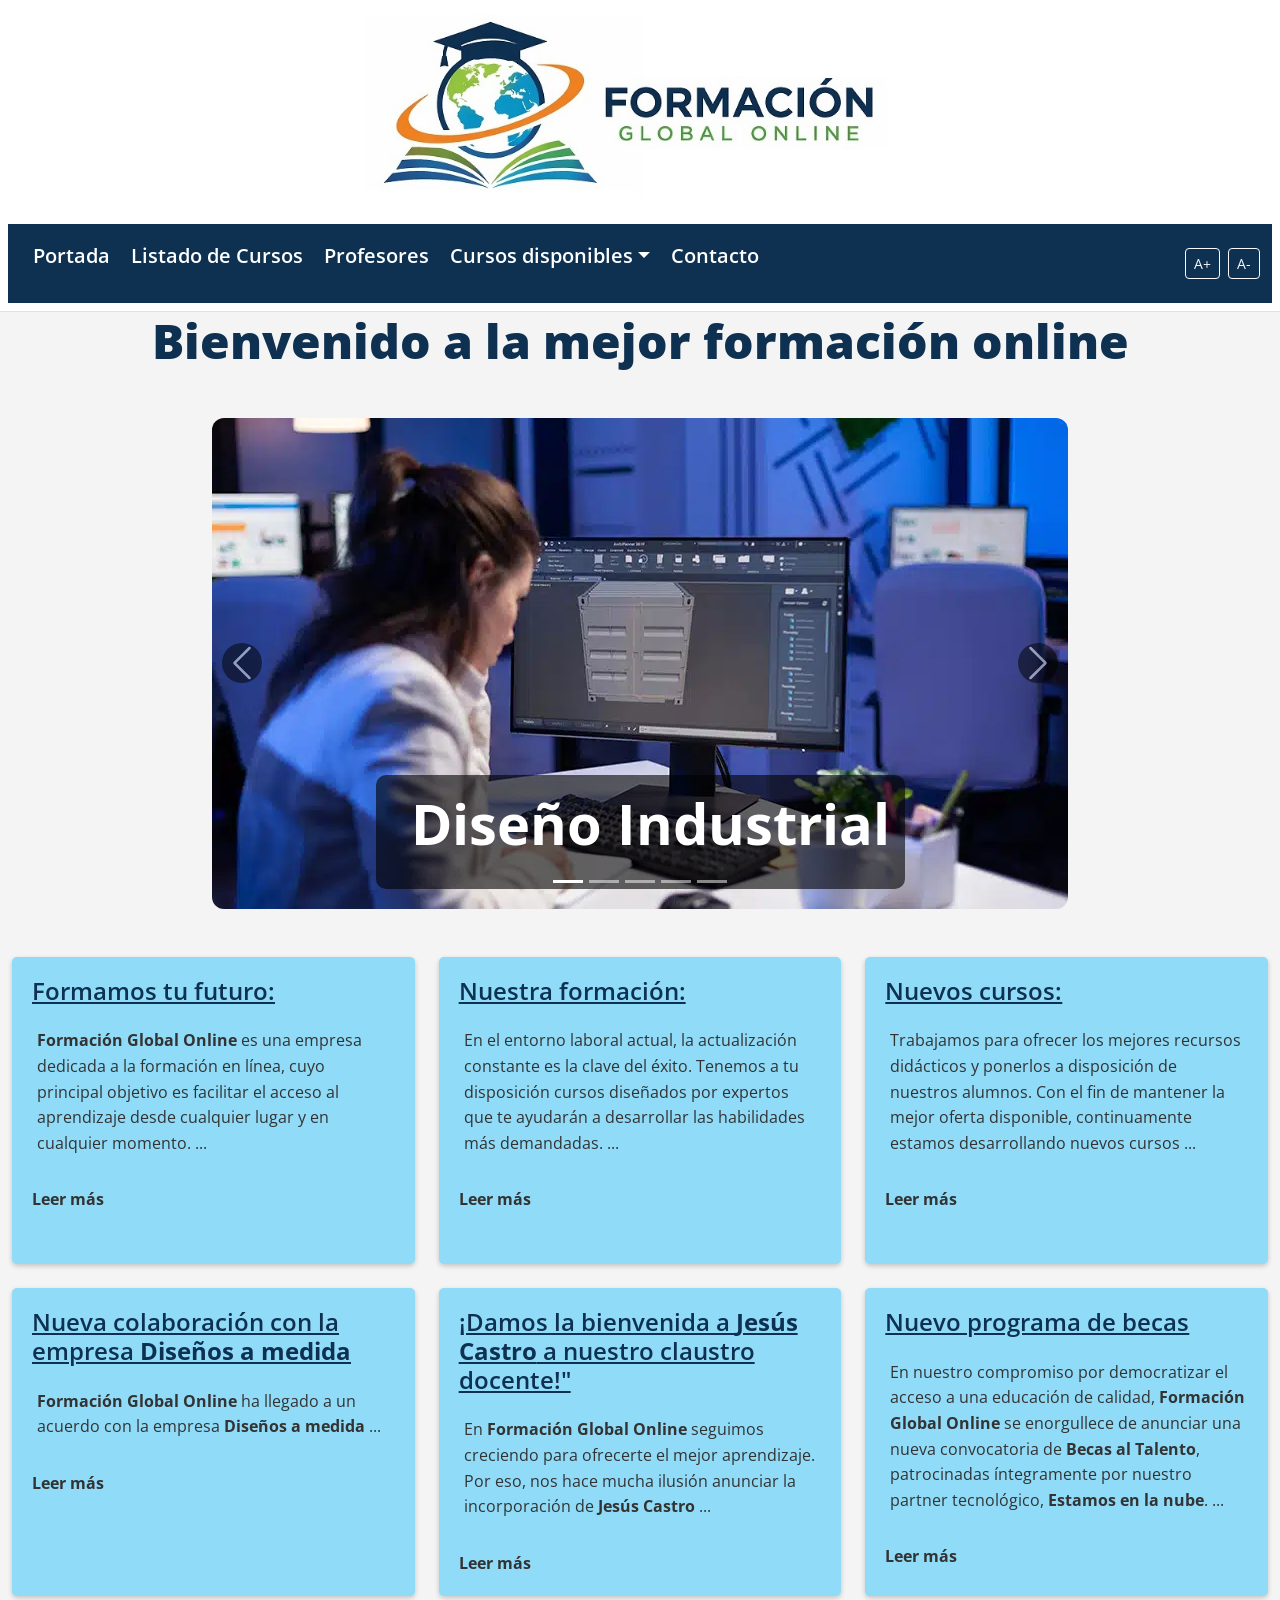
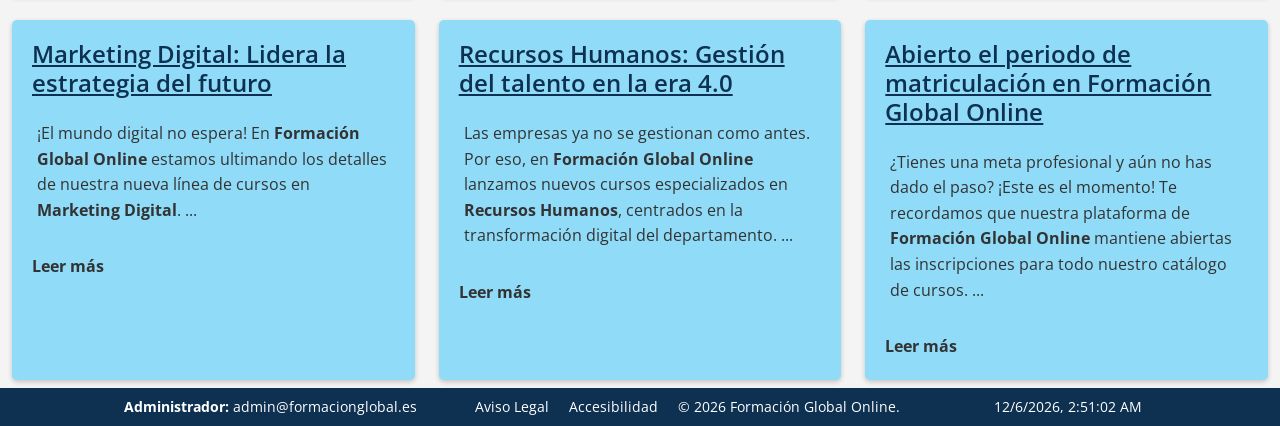
==== index.html @ d68c9276 "Add files via upload" ====
<!DOCTYPE html>
<html lang="es">
	<head>		
		<meta name="author" content="Noelia Cabezas">
		<meta name="description" content="Cursos de formación en línea">
		<meta name="keywords" content="cursos, formación, noticias, tecnología, diseño, idiomas, empresa">
		<meta name="viewport" content="width=device-width, initial-scale=1.0">
		<meta charset="utf-8">		
		<title>Formación Global Online | Portada</title>
		<!-- Importamos la fuente y el fichero CSS de estilos-->
		<link rel="preconnect" href="https://fonts.googleapis.com">
		<link rel="preconnect" href="https://fonts.gstatic.com" crossorigin>
		<link href="https://fonts.googleapis.com/css2?family=Open+Sans:ital,wght@0,300..800;1,300..800&display=swap" rel="stylesheet">		
		<link href="https://cdn.jsdelivr.net/npm/bootstrap@5.3.8/dist/css/bootstrap.min.css" rel="stylesheet" integrity="sha384-sRIl4kxILFvY47J16cr9ZwB07vP4J8+LH7qKQnuqkuIAvNWLzeN8tE5YBujZqJLB" crossorigin="anonymous">
		<link href="style/estilos.css" rel="stylesheet" type="text/css">
		
		<!-- Para redes sociales -->
		<meta property="og:title" content="Formación Global Online">	
	</head>
	<body>
		<header class="sticky-top bg-white border-bottom">
			<!-- Encabezado corporativo del sitio web -->
			<div>	
				<figure>
					<img src="img/logo_2.jpg" alt="Logo de Formación Global Online">
				</figure>				
			</div>	
			
			<nav class="navbar navbar-expand-lg navbar-dark fondo_corporativo_azul_marino">
				<div class="container-fluid">     
					<!-- Crea un botón de tres rayas horizontales para el diseño responsible si la pantalla es más pequeña, si pulsas se despliega el menú -->
					<button class="navbar-toggler" type="button" data-bs-toggle="collapse" data-bs-target="#menuNavegacion">
						<span class="navbar-toggler-icon"></span>
					</button>
					<!-- Elementos del menú -->
					<div class="collapse navbar-collapse" id="menuNavegacion">
						<ul class="navbar-nav me-auto">
							<li class="nav-item"><a class="nav-link text-white" href="index.html">Portada</a></li>
							<li class="nav-item"><a class="nav-link text-white" href="listado_cursos.html">Listado de Cursos</a></li>
							<li class="nav-item"><a class="nav-link text-white" href="profesores.html">Profesores</a></li>
							<!-- Desplegable de cursos individuales -->
							<li class="nav-item dropdown">
								<a class="nav-link dropdown-toggle text-white" href="#" role="button" data-bs-toggle="dropdown">Cursos disponibles</a>								
								<ul class="dropdown-menu dropdown-menu-dark fondo_corporativo_azul_marino ">
									<li><a class="dropdown-item text-white" href="curso_detalle_1.html">Hacking Ético</a></li>
									<li><a class="dropdown-item text-white" href="curso_detalle_2.html">Gestión de Empresas</a></li>
									<li><a class="dropdown-item text-white" href="curso_detalle_3.html">Diseño Industrial</a></li>
									<li><a class="dropdown-item text-white" href="curso_detalle_4.html">Alemán Básico</a></li>
									<li><a class="dropdown-item text-white" href="curso_detalle_5.html">Comercio Internacional</a></li>
									<li><a class="dropdown-item text-white" href="curso_detalle_6.html">Alemán Básico II</a></li>
									<li><a class="dropdown-item text-white" href="curso_detalle_7.html">Excel Avanzado</a></li>
									<li><a class="dropdown-item text-white" href="curso_detalle_8.html">Fundamentos de IA</a></li>
									<li><a class="dropdown-item text-white" href="curso_detalle_9.html">Diseñador Web</a></li>
								</ul>
							</li>
							<li class="nav-item"><a class="nav-link text-white" href="contacto.html">Contacto</a></li>
						</ul>                
						<!-- Botones tamaño de texto -->
						<div class="d-flex">
							<button id="btn-aumentar" class="btn btn-outline-light btn-sm me-2">A+</button>
							<button id="btn-disminuir" class="btn btn-outline-light btn-sm">A-</button>
						</div>
					</div>
				</div>
			</nav>
		</header>
		<main>		
			<h1>Bienvenido a la mejor formación online</h1>
			<!-- Carrusel -->
			<div id="carrusel_cursos" class="carousel slide mx-auto mt-5" data-bs-ride="carousel">
				<div class="carousel-indicators">
					<button type="button" data-bs-target="#carrusel_cursos" data-bs-slide-to="0" class="active" aria-current="true" aria-label="Diseño Industrial"></button>
					<button type="button" data-bs-target="#carrusel_cursos" data-bs-slide-to="1" aria-label="Alemán Básico"></button>
					<button type="button" data-bs-target="#carrusel_cursos" data-bs-slide-to="2" aria-label="Alemán Básico II"></button>
					<button type="button" data-bs-target="#carrusel_cursos" data-bs-slide-to="3" aria-label="Excel Avanzado"></button>
					<button type="button" data-bs-target="#carrusel_cursos" data-bs-slide-to="4" aria-label="Fundamentos de IA"></button>
				</div>
				<div class="carousel-inner">
					<div class="carousel-item active">
						<a href=curso_detalle_3.html>
							<picture>
								<!-- Tamaño pequeño para movil -->
								<source srcset="img/curso_3_m.png" media="(max-width: 767px)">
								<!-- Tamaño mediano para tablet -->
								<source srcset="img/curso_3_t.png" media="(max-width: 991px)">
								<!-- Tamaño para PC -->
								<img src="img/curso_3.webp" class="d-block mx-auto" alt="Diseño Industrial">
							</picture>
						</a>
						<div class="carousel-caption d-none d-md-block">        
							<p class="display-4 fw-bold">Diseño Industrial</p>
						</div>
					</div>					
					<div class="carousel-item">
						<a href=curso_detalle_4.html>
							<picture>
								<!-- Tamaño pequeño para movil -->
								<source srcset="img/curso_4_m.png" media="(max-width: 767px)">
								<!-- Tamaño mediano para tablet -->
								<source srcset="img/curso_4_t.png" media="(max-width: 991px)">
								<!-- Tamaño para PC -->
								<img src="img/curso_4.webp" class="d-block mx-auto" alt="Alemán Básico">
							</picture>
						</a>
						<div class="carousel-caption d-none d-md-block">        
							<p class="display-4 fw-bold">Alemán Básico</p>
						</div>
					</div>					
					<div class="carousel-item">
						<a href=curso_detalle_6.html>
							<picture>
								<!-- Tamaño pequeño para movil -->
								<source srcset="img/curso_6_m.png" media="(max-width: 767px)">
								<!-- Tamaño mediano para tablet -->
								<source srcset="img/curso_6_t.png" media="(max-width: 991px)">
								<!-- Tamaño para PC -->
								<img src="img/curso_6.webp" class="d-block mx-auto" alt="Alemán Básico II">
							</picture>
						</a>
						<div class="carousel-caption d-none d-md-block">        
							<p class="display-4 fw-bold">Alemán Básico II</p>
						</div>
					</div>					
					<div class="carousel-item">
						<a href=curso_detalle_7.html>
							<picture>
								<!-- Tamaño pequeño para movil -->
								<source srcset="img/curso_7_m.png" media="(max-width: 767px)">
								<!-- Tamaño mediano para tablet -->
								<source srcset="img/curso_7_t.png" media="(max-width: 991px)">
								<!-- Tamaño para PC -->
								<img src="img/curso_7.webp" class="d-block mx-auto" alt="Excel Avanzado">
							</picture>
						</a>
						<div class="carousel-caption d-none d-md-block">        
							<p class="display-4 fw-bold">Excel Avanzado</p>
						</div>						
					</div>
					<div class="carousel-item">
						<a href=curso_detalle_8.html>
							<picture>
								<!-- Tamaño pequeño para movil -->
								<source srcset="img/curso_8_m.png" media="(max-width: 767px)">
								<!-- Tamaño mediano para tablet -->
								<source srcset="img/curso_8_t.png" media="(max-width: 991px)">
								<!-- Tamaño para PC -->
								<img src="img/curso_8.webp" class="d-block mx-auto" alt="Fundamentos de IA">
							</picture>
						</a>
						<div class="carousel-caption d-none d-md-block">        
							<p class="display-4 fw-bold">Fundamentos de IA</p>
						</div>
					</div>
					<button class="carousel-control-prev" type="button" data-bs-target="#carrusel_cursos" data-bs-slide="prev">
						<span class="carousel-control-prev-icon" aria-hidden="true"></span>
						<span class="visually-hidden">Anterior</span>
					</button>
					<button class="carousel-control-next" type="button" data-bs-target="#carrusel_cursos" data-bs-slide="next">
						<span class="carousel-control-next-icon" aria-hidden="true"></span>
						<span class="visually-hidden">Siguiente</span>
					</button>				
				</div>
			</div>
			<!-- Bloques informativos -->
			<div class="container-fluid mt-5">
				<div class="row g-4">
					<div class="col-lg-4 col-md-6 col-sm-12">
						<article class="entrada h-100">
							<h3>Formamos tu futuro:</h3>
							<p>
								<span class="fw-bold">Formación Global Online</span> es una empresa dedicada a la formación en línea, cuyo principal objetivo es facilitar el acceso al aprendizaje desde cualquier lugar y en cualquier momento.
								<span class="puntos">...</span>
								<span class="texto_extra" style="display: none;">
									 A través de una plataforma moderna y accesible, la empresa ofrece una amplia variedad de cursos online orientados tanto a estudiantes como a profesionales que desean mejorar sus competencias y ampliar sus conocimientos.
									 <br>
									 La oferta formativa abarca distintas áreas, como tecnología, empresa, diseño e idiomas, entre otras, adaptándose a las necesidades actuales del mercado laboral. Los cursos están diseñados para ser flexibles, prácticos y actualizados, permitiendo al alumnado avanzar a su propio ritmo y adquirir habilidades aplicables en el entorno profesional
								</span>								
							</p>
							<span class="boton-leer fw-bold " style="cursor: pointer;">Leer más</span>							
						</article>
					</div>
					<div class="col-lg-4 col-md-6 col-sm-12">
						<article class="entrada h-100">
							<h3>Nuestra formación:</h3>
							<p>
								En el entorno laboral actual, la actualización constante es la clave del éxito. Tenemos a tu disposición cursos diseñados por expertos que te ayudarán a desarrollar las habilidades más demandadas.
								<span class="puntos">...</span>
								<div class="texto_extra" style="display: none;">
									 <br>
									 Actualmente contamos en nuestro catálogo con formación especializada en:
									 <ul>
										<li class="fw-bold">Tecnología</li>
										<li class="fw-bold">Empresa</li>
										<li class="fw-bold">Diseño</li>
										<li class="fw-bold">Idiomas</li>							
									</ul>
									<br>Puedes consultar nuestro catálogo de cursos <a href="listado_cursos.html" title="Consulta el catálogo de cursos">aquí</a>.
								</div>
								<span class="boton-leer fw-bold" style="cursor: pointer;">Leer más</span>								
							</p>
							
						</article>
					</div>
					<div class="col-lg-4 col-md-6 col-sm-12">
						<article class="entrada h-100">
							<h3>Nuevos cursos:</h3>
							<p>
								Trabajamos para ofrecer los mejores recursos didácticos y ponerlos a disposición de nuestros alumnos. Con el fin de mantener la mejor oferta disponible, continuamente estamos desarrollando nuevos cursos 
								<span class="puntos">...</span>
								<span class="texto_extra" style="display: none;">
									y ampliamos las áreas de especialización de forma sostenible para no comprometer la calidad de nuestra formación.
									 <br>
									 Próximamente contaremos con cursos especializados en: <span class="negrita">Marketing digital</span> y <span class="negrita">Recursos Humanos.</span>									 									
								</span>								
							</p>
							<span class="boton-leer fw-bold" style="cursor: pointer;">Leer más</span>
						</article>
					</div>
					<div class="col-lg-4 col-md-6 col-sm-12">
						<article class="entrada h-100">
							<h3>Nueva colaboración con la empresa <span class="fw-bold">Diseños a medida</span></h3>
							<p>
								<span class="fw-bold">Formación Global Online</span> ha llegado a un acuerdo con  la empresa <span class="fw-bold">Diseños a medida</span>  
								<span class="puntos">...</span>
								<span class="texto_extra" style="display: none;">
									, la consultora líder en soluciones creativas personalizadas.
									 <br>
									 El objetivo de este acuerdo es el desarrollo y lanzamiento de un nuevo programa formativo de alto nivel: el <span class="fw-bold">Máster en Diseño Personalizado</span>.								
								</span>								
							</p>		
							<span class="boton-leer fw-bold" style="cursor: pointer;">Leer más</span>
						</article>
					</div>
					<div class="col-lg-4 col-md-6 col-sm-12">
						<article class="entrada h-100">
							<h3>¡Damos la bienvenida a <span class="negrita">Jesús Castro</span> a nuestro claustro docente!"</h3>
							<p>
								En <span class="fw-bold">Formación Global Online</span> seguimos creciendo para ofrecerte el mejor aprendizaje. Por eso, nos hace mucha ilusión anunciar la incorporación de <span class="fw-bold">Jesús Castro  </span>
								<span class="puntos">...</span>
								<span class="texto_extra" style="display: none;">
									a nuestra plantilla académica.
									<br>
									Jesús se une a nosotros como profesor especialista en idiomas, aportando una sólida experiencia. Aunque domina diversas lenguas, su gran especialidad es el alemán, donde destaca por su capacidad para simplificar el aprendizaje y hacerlo accesible a todos los niveles.								
								</span>								
							</p>
							<span class="boton-leer fw-bold" style="cursor: pointer;">Leer más</span>
						</article>
					</div>
					<div class="col-lg-4 col-md-6 col-sm-12">
						<article class="entrada h-100">
							<h3>Nuevo programa de becas</h3>
							<p>
								En nuestro compromiso por democratizar el acceso a una educación de calidad, <span class="fw-bold">Formación Global Online</span> se enorgullece de anunciar una nueva convocatoria de <span class="fw-bold">Becas al Talento</span>, patrocinadas íntegramente por nuestro partner tecnológico, <span class="fw-bold">Estamos en la nube</span>.
								<span class="puntos">...</span>
								<span class="texto_extra" style="display: none;">
									<br>
									Gracias a este acuerdo de colaboración, ponemos a disposición de nuestra comunidad una serie de ayudas económicas destinadas a cubrir hasta el 70% del coste de matriculación en nuestros cursos más demandados.
									<br>
									Estamos ultimando los detalles, próximamente publicaremos las bases y el formulario para solicitarlas.
								</span>								
							</p>
							<span class="boton-leer fw-bold" style="cursor: pointer;">Leer más</span>
						</article>
					</div>
					<div class="col-lg-4 col-md-6 col-sm-12">
						<article class="entrada h-100">
							<h3>Marketing Digital: Lidera la estrategia del futuro</h3>
							<p>
								¡El mundo digital no espera! En <span class="fw-bold">Formación Global Online</span> estamos ultimando los detalles de nuestra nueva línea de cursos en <span class="fw-bold">Marketing Digital</span>.
								<span class="puntos">...</span>
								<span class="texto_extra" style="display: none;">
									<br>
									Diseñados para quienes buscan resultados reales, estos programas te enseñarán a dominar el SEO/SEM, la analítica avanzada y las últimas tendencias en Social Ads. Ya seas un emprendedor o un profesional buscando actualizarse, nuestra formación te dará las herramientas para posicionar cualquier marca en lo más alto.
								</span>								
							</p>
							<span class="boton-leer fw-bold" style="cursor: pointer;">Leer más</span>							
						</article>
					</div>
					<div class="col-lg-4 col-md-6 col-sm-12">
						<article class="entrada h-100">
							<h3>Recursos Humanos: Gestión del talento en la era 4.0</h3>
							<p>
								Las empresas ya no se gestionan como antes. Por eso, en <span class="fw-bold">Formación Global Online</span> lanzamos nuevos cursos especializados en <span class="fw-bold">Recursos Humanos</span>, centrados en la transformación digital del departamento.
								<span class="puntos">...</span>
								<span class="texto_extra" style="display: none;">
									<br>
									Aprende a gestionar equipos híbridos, domina el Employer Branding y descubre cómo el People Analytics puede mejorar la toma de decisiones. Es el momento de convertirte en el líder que las organizaciones modernas necesitan para retener y potenciar el talento.
								</span>								
							</p>
							<span class="boton-leer fw-bold" style="cursor: pointer;">Leer más</span>
						</article>
					</div>
					<div class="col-lg-4 col-md-6 col-sm-12">
						<article class="entrada h-100">
							<h3>Abierto el periodo de matriculación en Formación Global Online</h3>
							<p>
								¿Tienes una meta profesional y aún no has dado el paso? ¡Este es el momento! Te recordamos que nuestra plataforma de <span class="fw-bold">Formación Global Online</span> mantiene abiertas las inscripciones para todo nuestro catálogo de cursos.
								<span class="puntos">...</span>
								<span class="texto_extra" style="display: none;">
									<br>
									 Hemos diseñado cada programa para que adquieras habilidades prácticas y reales, adaptadas a lo que las empresas buscan hoy.
								</span>								
							</p>		
							<span class="boton-leer fw-bold" style="cursor: pointer;">Leer más</span>
						</article>
					</div>					
				</div>
			</div>				
		</main>		
		<!-- Pie de página -->
		<footer class="fondo_corporativo_azul_marino text-white py-2 mt-2">
			<div class="container text-center">
				<div class="row align-items-center small">
					<!-- Datos Administrador -->
					<div class="col-md-4 mb-3 mb-md-0">
						<p class="mb-0"><strong>Administrador:</strong> admin@formacionglobal.es</p>						
					</div>

					<!-- Accesibilidad y Legal -->
					<div class="col-md-5 mb-3 mb-md-0">
						<a href="#" class="text-white text-decoration-none me-3">Aviso Legal</a>
						<a href="#" class="text-white text-decoration-none me-3">Accesibilidad</a>
						<span>&copy; 2026 Formación Global Online.</span>
					</div>

					<!-- Fecha y Hora (Interactividad JS) -->
					<div class="col-md-3">
						<span id="txt-fecha"></span>												
					</div>
				</div>
			</div>			
		</footer>	

		<script src="https://cdn.jsdelivr.net/npm/bootstrap@5.3.8/dist/js/bootstrap.bundle.min.js" integrity="sha384-FKyoEForCGlyvwx9Hj09JcYn3nv7wiPVlz7YYwJrWVcXK/BmnVDxM+D2scQbITxI" crossorigin="anonymous"></script>
		<script src="https://code.jquery.com/jquery-3.7.1.js" integrity="sha256-eKhayi8LEQwp4NKxN+CfCh+3qOVUtJn3QNZ0TciWLP4=" crossorigin="anonymous"></script>
		<script src="scripts/scr_comunes.js"></script>
		<script src="scripts/scr_index.js"></script>
	</body>
</html>
---- style/estilos.css ----
/* Reglas de estilo para el sitio web de Formación Global Online */
/* Reset de estilos básicos*/
*{
	margin: 0;
	padding: 0;
	box-sizing: border-box;	/* mantiene los tamaños de cajas fijos, bordes y rellenos se calculan hacia adentro*/
}

/* Declaración de propiedades personalizadas, son colores por ejemplo que se usan en diversos atributos*/
:root{
	--color-texto: rgb(51,51,51);
	--color-corporativo-azul-marino: rgb(14,49,81);
	--color-corporativo-azul-claro: rgb(143,219,248);
	--color-corporativo-azul-medio: rgb(11,149,196);
}

.fondo_corporativo_azul_marino {
	background-color: var(--color-corporativo-azul-marino); /* El color de fondo del menú */
}

.fondo_corporativo_azul_claro{
	background-color: var(--color-corporativo-azul-claro);
}

.fondo_corporativo_azul_medio{
	background-color: var(--color-corporativo-azul-medio);
}


#carrusel_cursos{
	width: fit-content;
	margin: 20 px auto;
	border-radius: 12px;
	overflow: hidden;
}

#carrusel_cursos .carousel-caption {
    background: rgba(0, 0, 0, 0.6); /* Fondo negro semitransparente */
    border-radius: 10px;
    padding: 15px;
    left: 10%;  /* Ajuste lateral */
    right: 10%;
    bottom: 20px; /* Separación del borde inferior */
	width: fit-content;
	height: auto;
	left: 0;
    right: 0;
    margin: 0 auto;        /* Centrado horizontal */
    bottom: 20px;
}

.carousel-control-prev, .carousel-control-next {
    width: 40px;           /* Ancho fijo del área de clic */
    height: 40px;          /* Alto fijo */
    background-color: rgba(0, 0, 0, 1); /* Fondo oscuro circular */
    border-radius: 50%;    /* Los hace redondos */
    top: 50%;              /* Centrado vertical */
    transform: translateY(-50%); /* Ajuste perfecto al centro */
    margin: 0 10px;        /* Los separa un poco del borde de la imagen */
}
/*
.carousel-control-prev{
	left: 15%;
}

.carousel-control-next {
	right: 15%
}*/

/* Cambiar el tamaño de la flecha interna */
.carousel-control-prev-icon, .carousel-control-next-icon {
    width: 3rem;
    height: 3rem;
}

/* Efecto al pasar el ratón */
.carousel-control-prev:hover, .carousel-control-next:hover {
    background-color: rgba(0, 0, 0, 0.8);
}

/* estilo para encabezados de segundo nivel */
h1 {
	font-size: 3rem;
	color: var(--color-corporativo-azul-marino);
	font-weight: 800;
	text-align: center;
}
/* Atributos generales*/
body{
	font-family: "Open Sans", sans-serif;	
	line-height: 1.6;
	color: var(--color-texto);
	background-color: rgb(244,244,244);
	/*padding-top: 350px; /*Ajustado según el tamaño del header*/
}

.card img{	
	/* Fuerzo a que los logos de los cursos tengan todos el mismo tamaño y no se deformen*/
	display: block;
	margin: 0 auto;
	/* Fuerzo a que los logos de los cursos tengan todos el mismo tamaño*/
	width: 338px;
	height: 225px;
	object-fit: cover;
	object-position: center;
	
}

/* Encabezado y Navegación */
header {	
	background-color: white;	
	font-size: 1.25rem;
	font-weight: 600;
	padding: 0.5rem 0.5rem;
	position: fixed; /*mantenemos siempre fijo el header */
	z-index: 100;
	top: 0;
	width: 100%;	
}

/* Atributos para el logo tipo banner */
header img{
	 /* Centro la imagen centrada con los atributos display y margin siguientes */
    display: block;
	margin: 0 auto;
	/* fuerza que la imagen sea más ancha que alta */
	max-width: 100%; 
	min-width: 200px;	
	max-height: 200px;
    object-fit: contain;  
	aspect-ratio:  2.75; /* la imagen es 2,75 veces más ancha que alta */	
}


/* estilo para encabezados de segundo nivel */
h2 {
	font-size: 2rem;
	color: var(--color-corporativo-azul-marino);
	font-weight: 800;
	text-align: center;
}

/* estilo para encabezados de tercer nivel */
h3{
	font-size: 1.5rem;
	color: var(--color-corporativo-azul-marino);
	font-weight: 600;
	padding-bottom: 15px;
	text-decoration: underline;
}

/* estilo para encabezados de versión 2 de tercer nivel (es igual que h3 pero sin subrayado)*/
.h3_v2{	
	text-decoration: none;
}

p{
	padding-left: 20px; /* en los párrafos se deja un espacio interno dentro de la caja que lo contiene */
}

/* estilo para articles */
article{
	padding: 20px;
	background-color: var(--color-corporativo-azul-claro);	
	border-radius: 5px; /*redondea los bordes */
	box-shadow: 0 2px 5px rgba(0,0,0,0.2);	
}

/* si el párrafo está dentro de un article */
article > p {
	padding-left: 5px;
	padding-bottom: 15px;
}

/* los enlaces en un article tendrán el mismo color que el resto del texto, incluso si ya se han visitado */
article a {
	color:  var(--color-texto);	
}

article a:visited {
	color:  var(--color-texto);
}

/* Si se pasa el ratón por encima de un enlace en un article se modifica su apariencia */
article a:hover{
	color: black; 
	font-weight: 500;
}

/* Se establece padding para las listas */
ul{
	padding-left: 20px;
	padding-bottom: 15px;
}
li{
	padding-left: 5px;
}

/* Las imágenes en estos elementos tendrán un borde */
article img, .curso-detalle img{
	border: 3px solid var(--color-corporativo-azul-marino);
	border-radius: 5px;
	display: block;
	margin: 0 auto;
	/* Fuerzo a que los logos de los cursos tengan todos el mismo tamaño*/
	width: 338px;
	height: 225px;
	object-fit: cover;
	object-position: center;
}

/* Clase negrita: cambia el formato del texto a negrita */
.negrita{
	font-weight: bold;
}

/* Clase portada: da formato a la página principal */
.portada{
	display: grid;
	grid-template-columns: 1fr 1fr; /* crea dos columnas iguales */
	gap: 20px;
	padding: 20px;	
}

/* Clase lista-cursos: da formato a la página de listado de cursos */
.lista-cursos{
	display: grid;
	grid-template-columns: 1fr 1fr 1fr; /*crea tres columnas iguales*/
	gap: 20px;
	padding: 20px;
}

/* Clase enlace-articulo: no se desea que salga subrayado los enlaces */
.enlace_articulo {
	text-decoration: none;
}

/* Clase curso-detalle: para dar formato a la página del detalle de un curso */
.curso-detalle{	
	display: grid;	
	grid-template-columns: 1fr 1.5fr 2.5fr; /*3 columnas: 1ª imagen, 2ª detalles curso, 3ª descripción */
	gap: 20px;
	padding: 20px;
	margin: 20px 20px;
	align-items: center;
}

/* Encabezado h3 personalizado en la clase curso-detalle*/
.curso-detalle h3{
	grid-column: span 3;
	text-align: center;
}

/* Párrafo  personalizado en la clase curso-detalle*/
.curso-detalle p{
	padding-bottom: 10px;
}

/* Para colocar la figure en la clase curso-detalle */
.curso-detalle figure{	
	margin: 10px 10px;		
}

/* Se quitan los marcadores de los elementos de la lista en la clase curso-detalle */
.curso-detalle ul {	
	list-style-type: none;	
}

/* Se da formato a div en la clase curso-detalle */
.curso-detalle div{		
	align-self: stretch;
	border-left: 1px solid var(--color-corporativo-azul-marino);
	
}

/* Se da formato a la clase descripción*/
.descripcion{
	font-weight: 900;
	font-size: 1.2rem;
	font-style: italic;
}

/* se da formato a la viñeta con circulo y margen */
.vinneta-circulo li{
	list-style-type: circle;
	margin-left: 15px;
}




/* ---- Diseño Responsible Básico ---*/
/* -- Móviles --*/
@media only screen and (max-width: 400px){
	/* No se fija el banner y el menú en móviles */
	body{
		padding-top: 0;
	}
	header{
		position: static; /*no se fija el banner y el menú*/
	}
	header img{
		/*se ajusta tamaño logo para adaptarlo a la pantalla*/
		width: 90%; 
		min-width: 150px;
	}
	nav{
		/* se cambia el menú a vertical*/
		grid-auto-flow: row;
		grid-template-columns: 1fr;
		gap: 5px;
		padding: 10px 0;
	}
	nav a{ /*se modifican los elementos del menú de navegación para facilitar su uso en un móvil */
		padding: 15px 0; 
		text-align: center;
		border-bottom: 1px solid rgba(255,255,255,0.1);
	}
	h2{
		font-size: 1.5rem; /* se reduce el tamaño de la fuente para adaptarlo al móvil */
	}
	/* se intenta ajustar algo la tabla*/
	table{
		width: 100%;
		font-size: 0.6rem;
	}
	th, td{
		padding: 5px 2px;
	}

	/* quito las vistas en columnas porque en un móvil no se verán bien */
	.portada, .lista-cursos, .curso-detalle{
		grid-template-columns: 1fr;
		margin: 10px;
	}
	
	/* Se modifica estos detalles para la descripción para que cuadre con la nueva configuración */
	.curso-detalle div{
		border-left: none;
		border-top: 1px solid var(--color-corporativo-azul-marino);
		padding-top: 10px;
		padding-left: 0;
	}
	.curso-detalle h3{
		grid-column: span 1;	
	}
	article img, .curso-detalle img{
		max-width: 100%;
	}	
}

/* -- Tablets --*/
@media only screen and (min-width: 401px) and (max-width: 960px){
	/* No se fija el banner y el menú en tablets, se adapta para tablets estos elementos */
	body{
		padding-top: 0;
	}
	header{
		position: static; /*no se fija el banner y el menú*/
	}
	header img{
		/*se ajusta tamaño logo para adaptarlo a la pantalla*/
		width: 60%; 	
	}
	nav{
		grid-template-columns: 1fr 1fr 1fr; /* 3 columnas iguales */
		padding-left: 0;
		text-align: center;
	}
	nav a{
		padding-left: 0;
		font-size: 1.1rem;
	}
	
	/*ponemos las columnas a 2 y retocamos detalles para mejorar la apariencia o corregirla por cambios en el diseño*/
	.portada, .lista-cursos{
		grid-template-columns: 1fr 1fr;
		gap: 15px;
	}
	.lista-cursos img{
		width: 100%;
		object-fit: cover;
	}
	.curso-detalle{
		grid-template-columns: 0.75fr 1.25fr;
	}
	.curso-detalle h3{
		grid-column: span 2;	
	}
	.curso-detalle figure{
		margin: 0;
	}
	.curso-detalle ul{
		align-self: center;
	}
	.curso-detalle div{
		grid-column: span 2;
		border-left: none;
		border-top: 1px solid var(--color-corporativo-azul-marino);
		padding-top: 20px;
		padding-left: 0;
	}
}
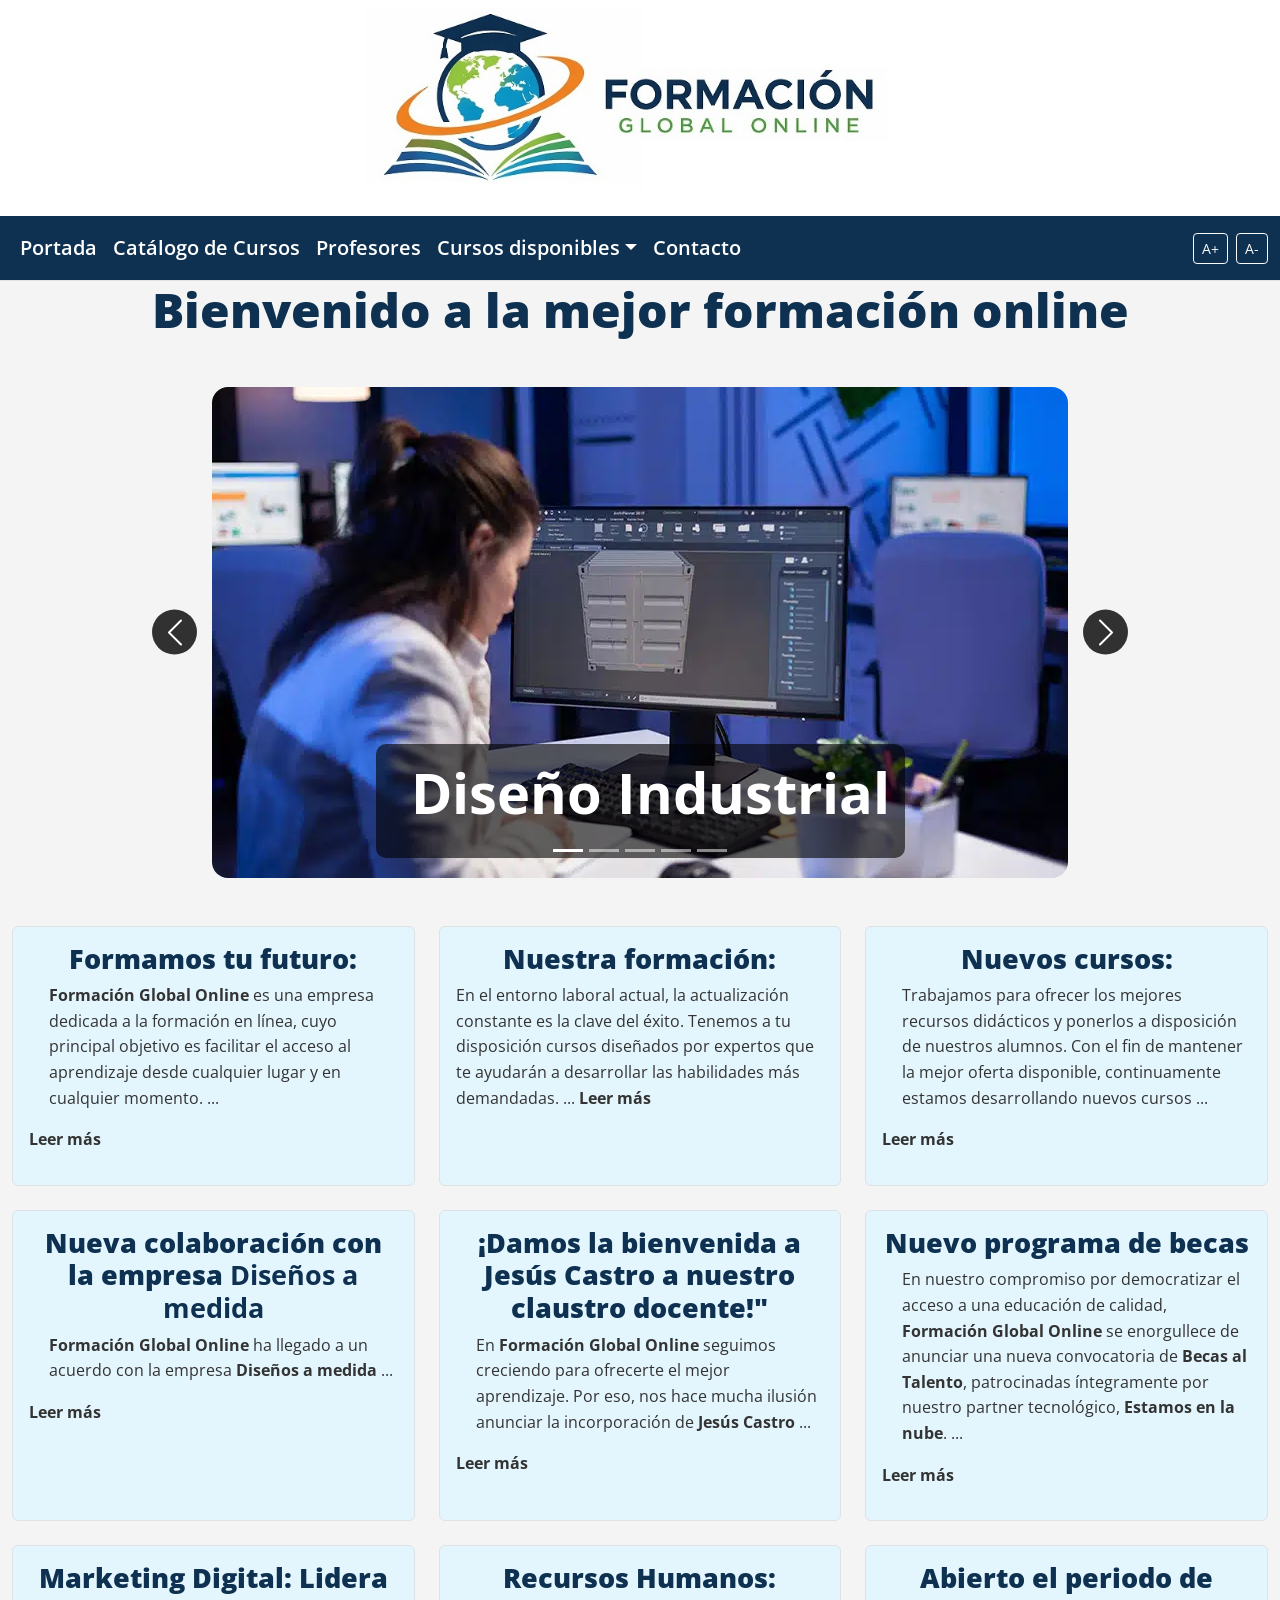
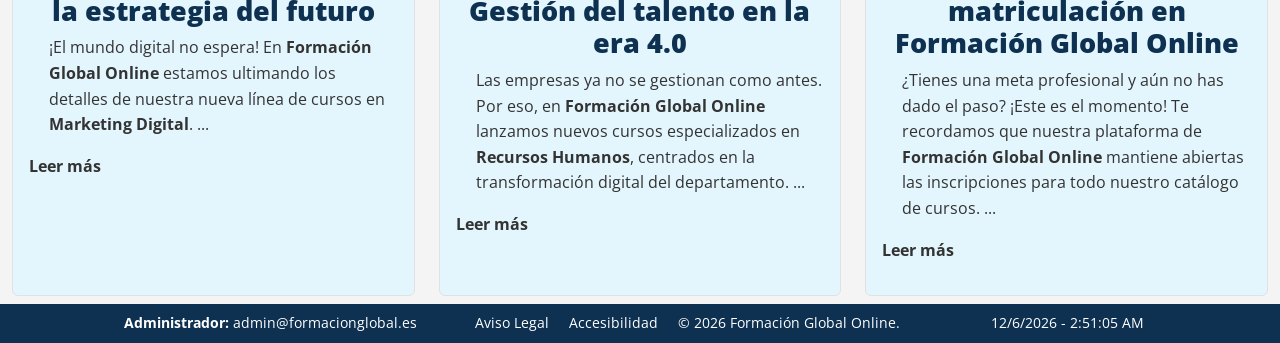
==== commit c434b81a: "Add files via upload" ====
--- a/index.html
+++ b/index.html
@@ -36,7 +36,7 @@
 					<div class="collapse navbar-collapse" id="menuNavegacion">
 						<ul class="navbar-nav me-auto">
 							<li class="nav-item"><a class="nav-link text-white" href="index.html">Portada</a></li>
-							<li class="nav-item"><a class="nav-link text-white" href="listado_cursos.html">Listado de Cursos</a></li>
+							<li class="nav-item"><a class="nav-link text-white" href="listado_cursos.html">Catálogo de Cursos</a></li>
 							<li class="nav-item"><a class="nav-link text-white" href="profesores.html">Profesores</a></li>
 							<!-- Desplegable de cursos individuales -->
 							<li class="nav-item dropdown">
@@ -66,8 +66,8 @@
 		</header>
 		<main>		
 			<h1>Bienvenido a la mejor formación online</h1>
-			<!-- Carrusel -->
-			<div id="carrusel_cursos" class="carousel slide mx-auto mt-5" data-bs-ride="carousel">
+			<!-- Carrusel -->			
+			<div id="carrusel_cursos" class="carousel slide  mx-auto mt-5  mb-5  d-table " data-bs-ride="carousel">
 				<div class="carousel-indicators">
 					<button type="button" data-bs-target="#carrusel_cursos" data-bs-slide-to="0" class="active" aria-current="true" aria-label="Diseño Industrial"></button>
 					<button type="button" data-bs-target="#carrusel_cursos" data-bs-slide-to="1" aria-label="Alemán Básico"></button>
@@ -75,9 +75,9 @@
 					<button type="button" data-bs-target="#carrusel_cursos" data-bs-slide-to="3" aria-label="Excel Avanzado"></button>
 					<button type="button" data-bs-target="#carrusel_cursos" data-bs-slide-to="4" aria-label="Fundamentos de IA"></button>
 				</div>
-				<div class="carousel-inner">
+				<div class="carousel-inner rounded-4 overflow-hidden">
 					<div class="carousel-item active">
-						<a href=curso_detalle_3.html>
+						<a href="curso_detalle_3.html">
 							<picture>
 								<!-- Tamaño pequeño para movil -->
 								<source srcset="img/curso_3_m.png" media="(max-width: 767px)">
@@ -92,7 +92,7 @@
 						</div>
 					</div>					
 					<div class="carousel-item">
-						<a href=curso_detalle_4.html>
+						<a href="curso_detalle_4.html">
 							<picture>
 								<!-- Tamaño pequeño para movil -->
 								<source srcset="img/curso_4_m.png" media="(max-width: 767px)">
@@ -107,7 +107,7 @@
 						</div>
 					</div>					
 					<div class="carousel-item">
-						<a href=curso_detalle_6.html>
+						<a href="curso_detalle_6.html">
 							<picture>
 								<!-- Tamaño pequeño para movil -->
 								<source srcset="img/curso_6_m.png" media="(max-width: 767px)">
@@ -122,7 +122,7 @@
 						</div>
 					</div>					
 					<div class="carousel-item">
-						<a href=curso_detalle_7.html>
+						<a href="curso_detalle_7.html">
 							<picture>
 								<!-- Tamaño pequeño para movil -->
 								<source srcset="img/curso_7_m.png" media="(max-width: 767px)">
@@ -137,7 +137,7 @@
 						</div>						
 					</div>
 					<div class="carousel-item">
-						<a href=curso_detalle_8.html>
+						<a href="curso_detalle_8.html">
 							<picture>
 								<!-- Tamaño pequeño para movil -->
 								<source srcset="img/curso_8_m.png" media="(max-width: 767px)">
@@ -150,23 +150,23 @@
 						<div class="carousel-caption d-none d-md-block">        
 							<p class="display-4 fw-bold">Fundamentos de IA</p>
 						</div>
-					</div>
-					<button class="carousel-control-prev" type="button" data-bs-target="#carrusel_cursos" data-bs-slide="prev">
-						<span class="carousel-control-prev-icon" aria-hidden="true"></span>
-						<span class="visually-hidden">Anterior</span>
-					</button>
-					<button class="carousel-control-next" type="button" data-bs-target="#carrusel_cursos" data-bs-slide="next">
-						<span class="carousel-control-next-icon" aria-hidden="true"></span>
-						<span class="visually-hidden">Siguiente</span>
-					</button>				
-				</div>
-			</div>
+					</div>									
+				</div>
+				<button class="carousel-control-prev" type="button" data-bs-target="#carrusel_cursos" data-bs-slide="prev">
+					<span class="carousel-control-prev-icon" aria-hidden="true"></span>
+					<span class="visually-hidden">Anterior</span>
+				</button>
+				<button class="carousel-control-next" type="button" data-bs-target="#carrusel_cursos" data-bs-slide="next">
+					<span class="carousel-control-next-icon" aria-hidden="true"></span>
+					<span class="visually-hidden">Siguiente</span>
+				</button>
+			</div>		
 			<!-- Bloques informativos -->
 			<div class="container-fluid mt-5">
 				<div class="row g-4">
 					<div class="col-lg-4 col-md-6 col-sm-12">
-						<article class="entrada h-100">
-							<h3>Formamos tu futuro:</h3>
+						<article class="entrada h-100 border rounded p-3 mb-3 fondo_corporativo_azul_claro"> 
+							<h2>Formamos tu futuro:</h2>
 							<p>
 								<span class="fw-bold">Formación Global Online</span> es una empresa dedicada a la formación en línea, cuyo principal objetivo es facilitar el acceso al aprendizaje desde cualquier lugar y en cualquier momento.
 								<span class="puntos">...</span>
@@ -180,9 +180,9 @@
 						</article>
 					</div>
 					<div class="col-lg-4 col-md-6 col-sm-12">
-						<article class="entrada h-100">
-							<h3>Nuestra formación:</h3>
-							<p>
+						<article class="entrada h-100 border rounded p-3 mb-3 fondo_corporativo_azul_claro">
+							<h2>Nuestra formación:</h2>
+							<div>
 								En el entorno laboral actual, la actualización constante es la clave del éxito. Tenemos a tu disposición cursos diseñados por expertos que te ayudarán a desarrollar las habilidades más demandadas.
 								<span class="puntos">...</span>
 								<div class="texto_extra" style="display: none;">
@@ -197,13 +197,13 @@
 									<br>Puedes consultar nuestro catálogo de cursos <a href="listado_cursos.html" title="Consulta el catálogo de cursos">aquí</a>.
 								</div>
 								<span class="boton-leer fw-bold" style="cursor: pointer;">Leer más</span>								
-							</p>
+							</div>
 							
 						</article>
 					</div>
 					<div class="col-lg-4 col-md-6 col-sm-12">
-						<article class="entrada h-100">
-							<h3>Nuevos cursos:</h3>
+						<article class="entrada h-100 border rounded p-3 mb-3 fondo_corporativo_azul_claro">
+							<h2>Nuevos cursos:</h2>
 							<p>
 								Trabajamos para ofrecer los mejores recursos didácticos y ponerlos a disposición de nuestros alumnos. Con el fin de mantener la mejor oferta disponible, continuamente estamos desarrollando nuevos cursos 
 								<span class="puntos">...</span>
@@ -217,8 +217,8 @@
 						</article>
 					</div>
 					<div class="col-lg-4 col-md-6 col-sm-12">
-						<article class="entrada h-100">
-							<h3>Nueva colaboración con la empresa <span class="fw-bold">Diseños a medida</span></h3>
+						<article class="entrada h-100 border rounded p-3 mb-3 fondo_corporativo_azul_claro">
+							<h2>Nueva colaboración con la empresa <span class="fw-bold">Diseños a medida</span></h2>
 							<p>
 								<span class="fw-bold">Formación Global Online</span> ha llegado a un acuerdo con  la empresa <span class="fw-bold">Diseños a medida</span>  
 								<span class="puntos">...</span>
@@ -232,8 +232,8 @@
 						</article>
 					</div>
 					<div class="col-lg-4 col-md-6 col-sm-12">
-						<article class="entrada h-100">
-							<h3>¡Damos la bienvenida a <span class="negrita">Jesús Castro</span> a nuestro claustro docente!"</h3>
+						<article class="entrada h-100 border rounded p-3 mb-3 fondo_corporativo_azul_claro">
+							<h2>¡Damos la bienvenida a <span class="negrita">Jesús Castro</span> a nuestro claustro docente!"</h2>
 							<p>
 								En <span class="fw-bold">Formación Global Online</span> seguimos creciendo para ofrecerte el mejor aprendizaje. Por eso, nos hace mucha ilusión anunciar la incorporación de <span class="fw-bold">Jesús Castro  </span>
 								<span class="puntos">...</span>
@@ -247,8 +247,8 @@
 						</article>
 					</div>
 					<div class="col-lg-4 col-md-6 col-sm-12">
-						<article class="entrada h-100">
-							<h3>Nuevo programa de becas</h3>
+						<article class="entrada h-100 border rounded p-3 mb-3 fondo_corporativo_azul_claro">
+							<h2>Nuevo programa de becas</h2>
 							<p>
 								En nuestro compromiso por democratizar el acceso a una educación de calidad, <span class="fw-bold">Formación Global Online</span> se enorgullece de anunciar una nueva convocatoria de <span class="fw-bold">Becas al Talento</span>, patrocinadas íntegramente por nuestro partner tecnológico, <span class="fw-bold">Estamos en la nube</span>.
 								<span class="puntos">...</span>
@@ -263,8 +263,8 @@
 						</article>
 					</div>
 					<div class="col-lg-4 col-md-6 col-sm-12">
-						<article class="entrada h-100">
-							<h3>Marketing Digital: Lidera la estrategia del futuro</h3>
+						<article class="entrada h-100 border rounded p-3 mb-3 fondo_corporativo_azul_claro">
+							<h2>Marketing Digital: Lidera la estrategia del futuro</h2>
 							<p>
 								¡El mundo digital no espera! En <span class="fw-bold">Formación Global Online</span> estamos ultimando los detalles de nuestra nueva línea de cursos en <span class="fw-bold">Marketing Digital</span>.
 								<span class="puntos">...</span>
@@ -277,8 +277,8 @@
 						</article>
 					</div>
 					<div class="col-lg-4 col-md-6 col-sm-12">
-						<article class="entrada h-100">
-							<h3>Recursos Humanos: Gestión del talento en la era 4.0</h3>
+						<article class="entrada h-100 border rounded p-3 mb-3 fondo_corporativo_azul_claro">
+							<h2>Recursos Humanos: Gestión del talento en la era 4.0</h2>
 							<p>
 								Las empresas ya no se gestionan como antes. Por eso, en <span class="fw-bold">Formación Global Online</span> lanzamos nuevos cursos especializados en <span class="fw-bold">Recursos Humanos</span>, centrados en la transformación digital del departamento.
 								<span class="puntos">...</span>
@@ -291,8 +291,8 @@
 						</article>
 					</div>
 					<div class="col-lg-4 col-md-6 col-sm-12">
-						<article class="entrada h-100">
-							<h3>Abierto el periodo de matriculación en Formación Global Online</h3>
+						<article class="entrada h-100 border rounded p-3 mb-3 fondo_corporativo_azul_claro">
+							<h2>Abierto el periodo de matriculación en Formación Global Online</h2>
 							<p>
 								¿Tienes una meta profesional y aún no has dado el paso? ¡Este es el momento! Te recordamos que nuestra plataforma de <span class="fw-bold">Formación Global Online</span> mantiene abiertas las inscripciones para todo nuestro catálogo de cursos.
 								<span class="puntos">...</span>
@@ -318,8 +318,8 @@
 
 					<!-- Accesibilidad y Legal -->
 					<div class="col-md-5 mb-3 mb-md-0">
-						<a href="#" class="text-white text-decoration-none me-3">Aviso Legal</a>
-						<a href="#" class="text-white text-decoration-none me-3">Accesibilidad</a>
+						<a href="#" data-bs-toggle="modal" data-bs-target="#modalLegal" class="text-white text-decoration-none me-3">Aviso Legal</a>
+						<a href="#" data-bs-toggle="modal" data-bs-target="#modalAccesibilidad" class="text-white text-decoration-none me-3">Accesibilidad</a>
 						<span>&copy; 2026 Formación Global Online.</span>
 					</div>
 
@@ -329,8 +329,91 @@
 					</div>
 				</div>
 			</div>			
-		</footer>	
-
+		</footer>
+		<!-- Aviso Legal-->
+		<div class="modal fade" id="modalLegal" tabindex="-1" aria-hidden="true">
+			<div class="modal-dialog modal-lg"> 
+				<div class="modal-content">
+					<div class="modal-header fondo_corporativo_azul_marino text-white">
+						<h1 class="modal-title text-white" id="modalLegalLabel">Aviso Legal - Formación Global Online</h1>
+						<button type="button" class="btn-close btn-close-white" data-bs-dismiss="modal" aria-label="Cerrar"></button>
+					</div>
+					<div class="modal-body" style="max-height: 400px; overflow-y: auto;">
+						<div class="card shadow-sm card-accesibilidad">
+							<div class="card-body p-5">		
+								<div class="mb-4">
+									<h1 class="display-6 fw-bold text-dark">Aviso Legal</h1>
+									<p class="text-muted">Bienvenido a la página de información legal de <span class="fw-bold">Formación Global Online.</span></p>
+									<hr>
+								</div>								
+								<div class="texto-contenido">
+									<h2 class="mt-4">1. DATOS IDENTIFICATIVOS</h2>						
+									<p>En cumplimiento con el deber de información recogido en el artículo 10 de la Ley 34/2002, de 11 de julio, de Servicios de la Sociedad de la Información y del Comercio Electrónico, se reflejan los siguientes datos: la empresa titular de dominio web es Formación Global Online (en adelante, la Empresa), con domicilio a estos efectos en Calle de la Innovación Educativa, nº 10, Madrid, C.P. 28045. Correo electrónico de contacto: secretaria@formacionglobalonline.es.</p>
+									<h2 class="mt-4">2. PROTECCIÓN DE DATOS (RGPD)</h2>
+									<p>Los datos recogidos en nuestro formulario de contacto se tratan con la finalidad de gestionar consultas académicas. Usted tiene derecho a acceder, rectificar y suprimir sus datos escribiendo a <a href="mailto:protecciondatos@formacionglobalonline.es">protecciondatos@formacionglobalonline.es</a>.</p>
+									<h2 class="mt-4">3. PROPIEDAD INTELECTUAL</h2>
+									<p>Todos los contenidos del sitio (textos, tablas de cursos, logotipos) son propiedad de la Empresa. Queda prohibida su reproducción sin permiso previo.</p>
+									<h2 class="mt-4">4. EXCLUSIÓN DE RESPONSABILIDAD</h2>
+									<p>La Empresa no se hace responsable de los daños que pudieran derivarse de interferencias, omisiones, virus informáticos o desconexiones en el funcionamiento de este sistema electrónico, motivadas por causas ajenas a Formación Global Online.</p>
+									<h2 class="mt-4">5. ACEPTACIÓN Y CONSENTIMIENTO</h2>
+									<p>El Usuario declara haber sido informado de las condiciones sobre protección de datos de carácter personal, aceptando y consintiendo el tratamiento de los mismos por parte de Formación Global Online en la forma y para las finalidades indicadas en la presente Política de Privacidad.</p>																		
+								</div>								
+								<div class="text-center mt-5">
+									<small>Última actualización: 19 de febrero de 2026</small>
+								</div>
+							</div>
+						</div>						
+					</div>
+					<div class="modal-footer">
+						<button type="button" class="btn btn-primary" data-bs-dismiss="modal">Cerrar</button>
+					</div>
+				</div>
+			</div>
+		</div>
+		<!-- Accesibilidad-->
+		<div class="modal fade" id="modalAccesibilidad" tabindex="-1" aria-hidden="true">
+			<div class="modal-dialog modal-lg"> 
+				<div class="modal-content">
+					<div class="modal-header  fondo_corporativo_azul_marino text-white">
+						<h1 class="modal-title text-white" id="modalAccesibilidadLabel">Política de Accesibilidad - Formación Global Online</h1>
+						<button type="button" class="btn-close btn-close-white" data-bs-dismiss="modal" aria-label="Cerrar"></button>
+					</div>
+					<div class="modal-body" style="max-height: 400px; overflow-y: auto;">						
+						<div class="card shadow-sm card-accesibilidad">
+							<div class="card-body p-5">	
+								<div class="mb-4">
+									<h1 class="display-6 fw-bold text-dark">Política de Accesibilidad</h1>
+									<p class="text-muted">Compromiso con la inclusión digital de <strong>Formación Global Online</strong>.</p>
+									<hr>
+								</div>
+								<div class="texto-contenido">
+									<p>En <strong>Formación Global Online</strong>, trabajamos para que nuestra plataforma de cursos y formularios sean accesibles para todos, independientemente de sus capacidades físicas o técnicas.</p>
+									<h2 class="mt-4"><span class="seccion-icono">⌨️</span>Navegación por teclado</h2>
+									<p>Hemos optimizado nuestro sitio para que puedas navegar por la tabla de cursos y completar el formulario de contacto utilizando únicamente la tecla <strong>Tabulador</strong>.</p>
+									<h2 class="mt-4"><span class="seccion-icono">🎨</span>Contraste y Diseño</h2>
+									<p>El diseño utiliza contrastes de color adecuados para facilitar la lectura a personas con baja visión y se adapta perfectamente al zoom del navegador hasta un 200% sin perder funcionalidad.</p>
+									<h2 class="mt-4"><span class="seccion-icono">🔊</span>Lectores de Pantalla</h2>
+									<p>Nuestros campos de formulario incluyen etiquetas descriptivas y atributos <code>aria-label</code> para asegurar que el software de lectura de pantalla pueda guiarte correctamente durante el proceso.</p>
+									<!-- Cuadro de contacto rápido -->
+									<div class="alert alert-success mt-5 border-0 shadow-sm">
+										<h3 class="alert-heading">¿Has encontrado alguna barrera?</h3>
+										<p class="mb-0">Si tienes dificultades para acceder a algún contenido, por favor escríbenos a: 
+											<a href="mailto:accesibilidad@formacionglobalonline.es" class="fw-bold text-success text-decoration-none">accesibilidad@formacionglobalonline.es</a>
+										</p>
+									</div>
+								</div>
+								<div class="mt-5 d-flex justify-content-between align-items-center">
+									<small class="text-muted italic">Versión 1.0 - Febrero 2026</small>
+								</div>
+							</div>
+						</div>
+					</div>
+					<div class="modal-footer">
+						<button type="button" class="btn btn-primary" data-bs-dismiss="modal">Cerrar</button>
+					</div>
+				</div>
+			</div>
+		</div>
 		<script src="https://cdn.jsdelivr.net/npm/bootstrap@5.3.8/dist/js/bootstrap.bundle.min.js" integrity="sha384-FKyoEForCGlyvwx9Hj09JcYn3nv7wiPVlz7YYwJrWVcXK/BmnVDxM+D2scQbITxI" crossorigin="anonymous"></script>
 		<script src="https://code.jquery.com/jquery-3.7.1.js" integrity="sha256-eKhayi8LEQwp4NKxN+CfCh+3qOVUtJn3QNZ0TciWLP4=" crossorigin="anonymous"></script>
 		<script src="scripts/scr_comunes.js"></script>
--- a/style/estilos.css
+++ b/style/estilos.css
@@ -1,16 +1,14 @@
 /* Reglas de estilo para el sitio web de Formación Global Online */
 /* Reset de estilos básicos*/
 *{
-	margin: 0;
-	padding: 0;
 	box-sizing: border-box;	/* mantiene los tamaños de cajas fijos, bordes y rellenos se calculan hacia adentro*/
 }
 
 /* Declaración de propiedades personalizadas, son colores por ejemplo que se usan en diversos atributos*/
 :root{
 	--color-texto: rgb(51,51,51);
-	--color-corporativo-azul-marino: rgb(14,49,81);
-	--color-corporativo-azul-claro: rgb(143,219,248);
+	--color-corporativo-azul-marino: rgb(14,49,81);	
+	--color-corporativo-azul-claro: rgb(227,245,253);
 	--color-corporativo-azul-medio: rgb(11,149,196);
 }
 
@@ -26,56 +24,41 @@
 	background-color: var(--color-corporativo-azul-medio);
 }
 
-
-#carrusel_cursos{
-	width: fit-content;
-	margin: 20 px auto;
-	border-radius: 12px;
-	overflow: hidden;
-}
-
+/* Pone un fondo bajo el título del curso para que se pueda leer bien */
 #carrusel_cursos .carousel-caption {
     background: rgba(0, 0, 0, 0.6); /* Fondo negro semitransparente */
     border-radius: 10px;
     padding: 15px;
-    left: 10%;  /* Ajuste lateral */
-    right: 10%;
-    bottom: 20px; /* Separación del borde inferior */
 	width: fit-content;
-	height: auto;
-	left: 0;
-    right: 0;
-    margin: 0 auto;        /* Centrado horizontal */
-    bottom: 20px;
+	height: auto;	
+    margin: 0 auto;        /* Centrado horizontal */   
 }
 
+/* Se da formato a los botenes de previo y siguiente para que se vean mejor */
 .carousel-control-prev, .carousel-control-next {
-    width: 40px;           /* Ancho fijo del área de clic */
-    height: 40px;          /* Alto fijo */
-    background-color: rgba(0, 0, 0, 1); /* Fondo oscuro circular */
+    width: 45px;           /* Ancho fijo del área de clic */
+    height: 45px;          /* Alto fijo */
+    background-color: rgba(0, 0, 0, 0.8); /* Fondo oscuro circular */
+	opacity: 1;
     border-radius: 50%;    /* Los hace redondos */
     top: 50%;              /* Centrado vertical */
     transform: translateY(-50%); /* Ajuste perfecto al centro */
-    margin: 0 10px;        /* Los separa un poco del borde de la imagen */
-}
-/*
-.carousel-control-prev{
-	left: 15%;
 }
 
-.carousel-control-next {
-	right: 15%
-}*/
+/* Saca el botón previo para que esté fuera de la imagen y se vea bien */
+.carousel-control-prev{
+	left: -60px;
+}
 
-/* Cambiar el tamaño de la flecha interna */
-.carousel-control-prev-icon, .carousel-control-next-icon {
-    width: 3rem;
-    height: 3rem;
+/* Saca el botón siguiente para que esté fuera de la imagen y se vea bien */
+.carousel-control-next{
+	right: -60px;
 }
 
 /* Efecto al pasar el ratón */
 .carousel-control-prev:hover, .carousel-control-next:hover {
-    background-color: rgba(0, 0, 0, 0.8);
+    background-color: rgba(0, 0, 0, 1);
+	opacity: 1;
 }
 
 /* estilo para encabezados de segundo nivel */
@@ -90,8 +73,7 @@
 	font-family: "Open Sans", sans-serif;	
 	line-height: 1.6;
 	color: var(--color-texto);
-	background-color: rgb(244,244,244);
-	/*padding-top: 350px; /*Ajustado según el tamaño del header*/
+	background-color: rgb(244,244,244);	
 }
 
 .card img{	
@@ -99,23 +81,17 @@
 	display: block;
 	margin: 0 auto;
 	/* Fuerzo a que los logos de los cursos tengan todos el mismo tamaño*/
-	width: 338px;
-	height: 225px;
+	width: 100%;
+	max-width: 338px;	
+	aspect-ratio: 3/2;
 	object-fit: cover;
-	object-position: center;
-	
+	object-position: center;	
 }
 
 /* Encabezado y Navegación */
 header {	
-	background-color: white;	
 	font-size: 1.25rem;
-	font-weight: 600;
-	padding: 0.5rem 0.5rem;
-	position: fixed; /*mantenemos siempre fijo el header */
-	z-index: 100;
-	top: 0;
-	width: 100%;	
+	font-weight: 600;		
 }
 
 /* Atributos para el logo tipo banner */
@@ -134,7 +110,7 @@
 
 /* estilo para encabezados de segundo nivel */
 h2 {
-	font-size: 2rem;
+	font-size: 1.7rem;
 	color: var(--color-corporativo-azul-marino);
 	font-weight: 800;
 	text-align: center;
@@ -145,259 +121,16 @@
 	font-size: 1.5rem;
 	color: var(--color-corporativo-azul-marino);
 	font-weight: 600;
-	padding-bottom: 15px;
-	text-decoration: underline;
-}
-
-/* estilo para encabezados de versión 2 de tercer nivel (es igual que h3 pero sin subrayado)*/
-.h3_v2{	
-	text-decoration: none;
+	padding-bottom: 15px;	
 }
 
 p{
 	padding-left: 20px; /* en los párrafos se deja un espacio interno dentro de la caja que lo contiene */
 }
 
-/* estilo para articles */
-article{
-	padding: 20px;
-	background-color: var(--color-corporativo-azul-claro);	
-	border-radius: 5px; /*redondea los bordes */
-	box-shadow: 0 2px 5px rgba(0,0,0,0.2);	
-}
-
-/* si el párrafo está dentro de un article */
-article > p {
-	padding-left: 5px;
-	padding-bottom: 15px;
-}
-
-/* los enlaces en un article tendrán el mismo color que el resto del texto, incluso si ya se han visitado */
-article a {
-	color:  var(--color-texto);	
-}
-
-article a:visited {
-	color:  var(--color-texto);
-}
-
-/* Si se pasa el ratón por encima de un enlace en un article se modifica su apariencia */
-article a:hover{
-	color: black; 
-	font-weight: 500;
-}
-
-/* Se establece padding para las listas */
-ul{
-	padding-left: 20px;
-	padding-bottom: 15px;
-}
-li{
-	padding-left: 5px;
-}
-
-/* Las imágenes en estos elementos tendrán un borde */
-article img, .curso-detalle img{
-	border: 3px solid var(--color-corporativo-azul-marino);
-	border-radius: 5px;
-	display: block;
-	margin: 0 auto;
-	/* Fuerzo a que los logos de los cursos tengan todos el mismo tamaño*/
-	width: 338px;
-	height: 225px;
-	object-fit: cover;
-	object-position: center;
-}
-
-/* Clase negrita: cambia el formato del texto a negrita */
-.negrita{
-	font-weight: bold;
-}
-
-/* Clase portada: da formato a la página principal */
-.portada{
-	display: grid;
-	grid-template-columns: 1fr 1fr; /* crea dos columnas iguales */
-	gap: 20px;
-	padding: 20px;	
-}
-
-/* Clase lista-cursos: da formato a la página de listado de cursos */
-.lista-cursos{
-	display: grid;
-	grid-template-columns: 1fr 1fr 1fr; /*crea tres columnas iguales*/
-	gap: 20px;
-	padding: 20px;
-}
-
-/* Clase enlace-articulo: no se desea que salga subrayado los enlaces */
-.enlace_articulo {
-	text-decoration: none;
-}
-
-/* Clase curso-detalle: para dar formato a la página del detalle de un curso */
-.curso-detalle{	
-	display: grid;	
-	grid-template-columns: 1fr 1.5fr 2.5fr; /*3 columnas: 1ª imagen, 2ª detalles curso, 3ª descripción */
-	gap: 20px;
-	padding: 20px;
-	margin: 20px 20px;
-	align-items: center;
-}
-
-/* Encabezado h3 personalizado en la clase curso-detalle*/
-.curso-detalle h3{
-	grid-column: span 3;
-	text-align: center;
-}
-
-/* Párrafo  personalizado en la clase curso-detalle*/
-.curso-detalle p{
-	padding-bottom: 10px;
-}
-
-/* Para colocar la figure en la clase curso-detalle */
-.curso-detalle figure{	
-	margin: 10px 10px;		
-}
-
-/* Se quitan los marcadores de los elementos de la lista en la clase curso-detalle */
-.curso-detalle ul {	
-	list-style-type: none;	
-}
-
-/* Se da formato a div en la clase curso-detalle */
-.curso-detalle div{		
-	align-self: stretch;
-	border-left: 1px solid var(--color-corporativo-azul-marino);
-	
-}
-
-/* Se da formato a la clase descripción*/
-.descripcion{
-	font-weight: 900;
-	font-size: 1.2rem;
-	font-style: italic;
-}
-
-/* se da formato a la viñeta con circulo y margen */
-.vinneta-circulo li{
-	list-style-type: circle;
-	margin-left: 15px;
-}
-
-
-
-
-/* ---- Diseño Responsible Básico ---*/
-/* -- Móviles --*/
-@media only screen and (max-width: 400px){
-	/* No se fija el banner y el menú en móviles */
-	body{
-		padding-top: 0;
-	}
-	header{
-		position: static; /*no se fija el banner y el menú*/
-	}
-	header img{
-		/*se ajusta tamaño logo para adaptarlo a la pantalla*/
-		width: 90%; 
-		min-width: 150px;
-	}
-	nav{
-		/* se cambia el menú a vertical*/
-		grid-auto-flow: row;
-		grid-template-columns: 1fr;
-		gap: 5px;
-		padding: 10px 0;
-	}
-	nav a{ /*se modifican los elementos del menú de navegación para facilitar su uso en un móvil */
-		padding: 15px 0; 
-		text-align: center;
-		border-bottom: 1px solid rgba(255,255,255,0.1);
-	}
-	h2{
-		font-size: 1.5rem; /* se reduce el tamaño de la fuente para adaptarlo al móvil */
-	}
-	/* se intenta ajustar algo la tabla*/
-	table{
-		width: 100%;
-		font-size: 0.6rem;
-	}
-	th, td{
-		padding: 5px 2px;
-	}
-
-	/* quito las vistas en columnas porque en un móvil no se verán bien */
-	.portada, .lista-cursos, .curso-detalle{
-		grid-template-columns: 1fr;
-		margin: 10px;
-	}
-	
-	/* Se modifica estos detalles para la descripción para que cuadre con la nueva configuración */
-	.curso-detalle div{
-		border-left: none;
-		border-top: 1px solid var(--color-corporativo-azul-marino);
-		padding-top: 10px;
-		padding-left: 0;
-	}
-	.curso-detalle h3{
-		grid-column: span 1;	
-	}
-	article img, .curso-detalle img{
-		max-width: 100%;
-	}	
-}
-
-/* -- Tablets --*/
-@media only screen and (min-width: 401px) and (max-width: 960px){
-	/* No se fija el banner y el menú en tablets, se adapta para tablets estos elementos */
-	body{
-		padding-top: 0;
-	}
-	header{
-		position: static; /*no se fija el banner y el menú*/
-	}
-	header img{
-		/*se ajusta tamaño logo para adaptarlo a la pantalla*/
-		width: 60%; 	
-	}
-	nav{
-		grid-template-columns: 1fr 1fr 1fr; /* 3 columnas iguales */
-		padding-left: 0;
-		text-align: center;
-	}
-	nav a{
-		padding-left: 0;
-		font-size: 1.1rem;
-	}
-	
-	/*ponemos las columnas a 2 y retocamos detalles para mejorar la apariencia o corregirla por cambios en el diseño*/
-	.portada, .lista-cursos{
-		grid-template-columns: 1fr 1fr;
-		gap: 15px;
-	}
-	.lista-cursos img{
-		width: 100%;
-		object-fit: cover;
-	}
-	.curso-detalle{
-		grid-template-columns: 0.75fr 1.25fr;
-	}
-	.curso-detalle h3{
-		grid-column: span 2;	
-	}
-	.curso-detalle figure{
-		margin: 0;
-	}
-	.curso-detalle ul{
-		align-self: center;
-	}
-	.curso-detalle div{
-		grid-column: span 2;
-		border-left: none;
-		border-top: 1px solid var(--color-corporativo-azul-marino);
-		padding-top: 20px;
-		padding-left: 0;
-	}
-}
+@media print {
+    /* 1. Ocultamos el header completo y el botón de imprimir si se imprime la página*/
+    header, .btn{
+        display: none !important;
+    }
+}
